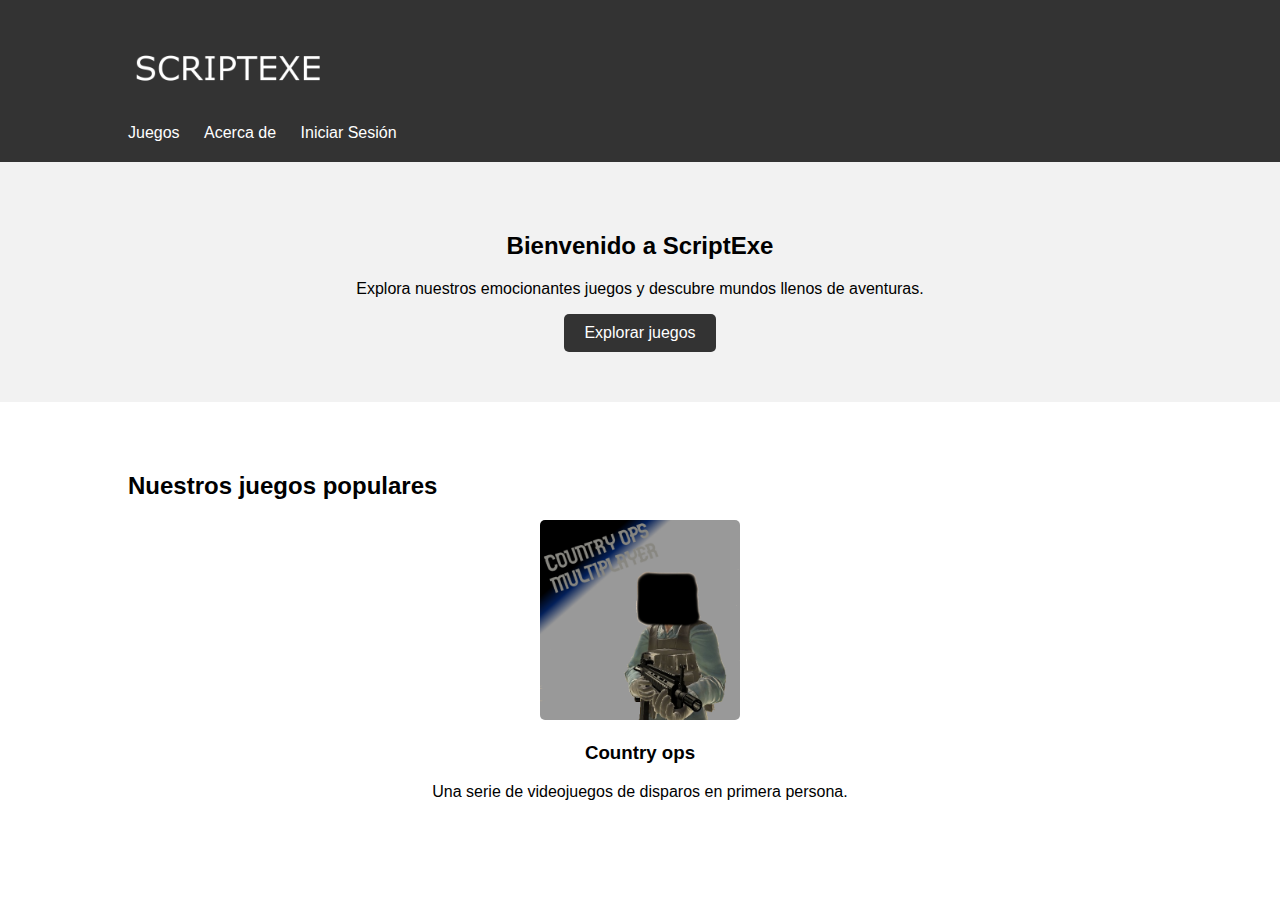
==== index.html @ 0865f9cb "Add files via upload" ====
<!DOCTYPE html>
<html lang="en">
<head>
  <meta charset="UTF-8">
  <meta name="viewport" content="width=device-width, initial-scale=1.0">
  <title>SCRIPTEXE</title>
  <link rel="stylesheet" href="styles.css">
  <link rel="icon" href="imagenes/icono/logo de Scriptexe.ico">
  
</head>
<body>
  <header>
    <div class="container">
      <a href="index.html">
        <img src="imagenes/icono/LOGO DE FONDO TRANSPARENTE.png" style="max-width: 200px; height: auto;">
      </a>
      <nav>
        <ul>
          <li><a href="informacion/juegos.html">Juegos</a></li>
          <li><a href="informacion/acerca.html">Acerca de</a></li>
          <li><a href="login.html" class="login-btn">Iniciar Sesión</a></li>
        </ul>
      </nav>
    </div>
  </header>

  <section id="banner">
    <div class="container">
      <h2>Bienvenido a ScriptExe</h2>
      <p>Explora nuestros emocionantes juegos y descubre mundos llenos de aventuras.</p>
      <a href="#" class="btn">Explorar juegos</a>
    </div>
  </section>

  <section id="games">
    <div class="container">
      <h2>Nuestros juegos populares</h2>
      <div class="game">
        <img src="imagenes/icono/icono(2).png" alt="Country ops">
        <h3>Country ops</h3>
        <p>Una serie de videojuegos de disparos en primera persona.</p>
      </div>
    </div>
  </section>

  

  
</body>
</html>
---- styles.css ----
/* Estilos generales */
body {
    font-family: Arial, sans-serif;
    margin: 0;
    padding: 0;
  }
  
  .container {
    width: 80%;
    margin: 0 auto;
  }
  
  header {
    background: #333;
    color: #fff;
    padding: 20px 0;
  }
  
  header h1 {
    margin: 0;
  }

  /* Estilos para el formulario de inicio de sesión */

#login {
    background-color: #f2f2f2;
    padding: 50px 0;
  }
  
  #login .container {
    text-align: center;
  }
  
  #login h2 {
    margin-bottom: 20px;
  }
  
  #login .form-group {
    margin-bottom: 20px;
  }
  
  #login input[type="email"],
  #login input[type="password"] {
    width: 300px;
    padding: 10px;
    border: 2px solid #ccc;
    border-radius: 20px;
    font-size: 16px;
  }
  
  #login button {
    padding: 10px 20px;
    border-radius: 20px;
    background-color: #333;
    color: #fff;
    border: none;
    font-size: 16px;
    cursor: pointer;
  }
  
  #login button:hover {
    background-color: #555;
  }
  
  /* Estilos para el footer */
  
  footer {
    background: #333;
    color: #fff;
    text-align: center;
    padding: 20px 0;
    position: absolute;
    bottom: 0;
    width: 100%;
  }

  /* Estilos para el formulario de creación de cuenta */

#signup .form-group input[type="email"],
#signup .form-group input[type="password"] {
  width: 300px;
  padding: 10px;
  border: 2px solid #ccc;
  border-radius: 20px;
  font-size: 16px;
}

#signup button {
  padding: 10px 20px;
  border-radius: 20px;
  background-color: #333;
  color: #fff;
  border: none;
  font-size: 16px;
  cursor: pointer;
}

#signup button:hover {
  background-color: #555;
}

  
  
  nav ul {
    list-style-type: none;
    margin: 0;
    padding: 0;
  }
  
  nav ul li {
    display: inline;
    margin-right: 20px;
  }
  
  nav ul li a {
    color: #fff;
    text-decoration: none;
  }
  
  section {
    padding: 50px 0;
  }
  
  #banner {
    background: #f2f2f2;
    text-align: center;
  }
  
  #banner h2 {
    margin-bottom: 20px;
  }
  
  .btn {
    display: inline-block;
    background: #333;
    color: #fff;
    padding: 10px 20px;
    text-decoration: none;
    border-radius: 5px;
  }
  
  #games {
    background: #fff;
  }
  
  .game {
    text-align: center;
    margin-bottom: 40px;
  }
  
  .game img {
    width: 200px;
    height: auto;
    border-radius: 5px;
  }
  
  footer {
    background: #333;
    color: #fff;
    text-align: center;
    padding: 20px 0;
    margin-top: 50px; /* Ajusta el valor según sea necesario */
  }
  
  /* Media query para dispositivos más pequeños */
  @media (max-width: 768px) {
    .container {
      width: 90%;
    }
  }
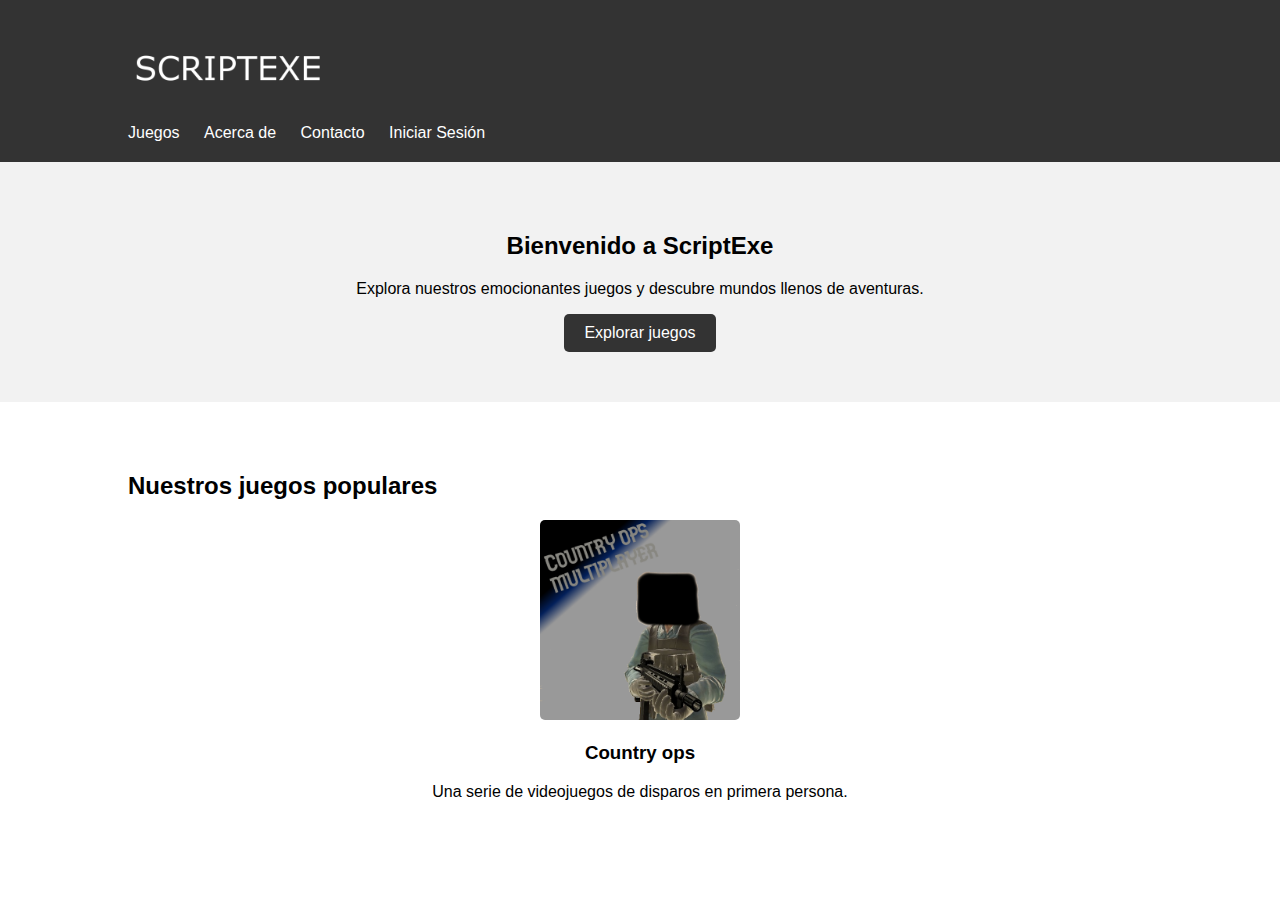
==== commit df0a4a2b: "Update index.html" ====
--- a/index.html
+++ b/index.html
@@ -16,8 +16,9 @@
       </a>
       <nav>
         <ul>
-          <li><a href="informacion/juegos.html">Juegos</a></li>
-          <li><a href="informacion/acerca.html">Acerca de</a></li>
+          <li><a href="juegos.html">Juegos</a></li>
+          <li><a href="acerca.html">Acerca de</a></li>
+          <li><a href="contacto.html">Contacto</a></li>
           <li><a href="login.html" class="login-btn">Iniciar Sesión</a></li>
         </ul>
       </nav>
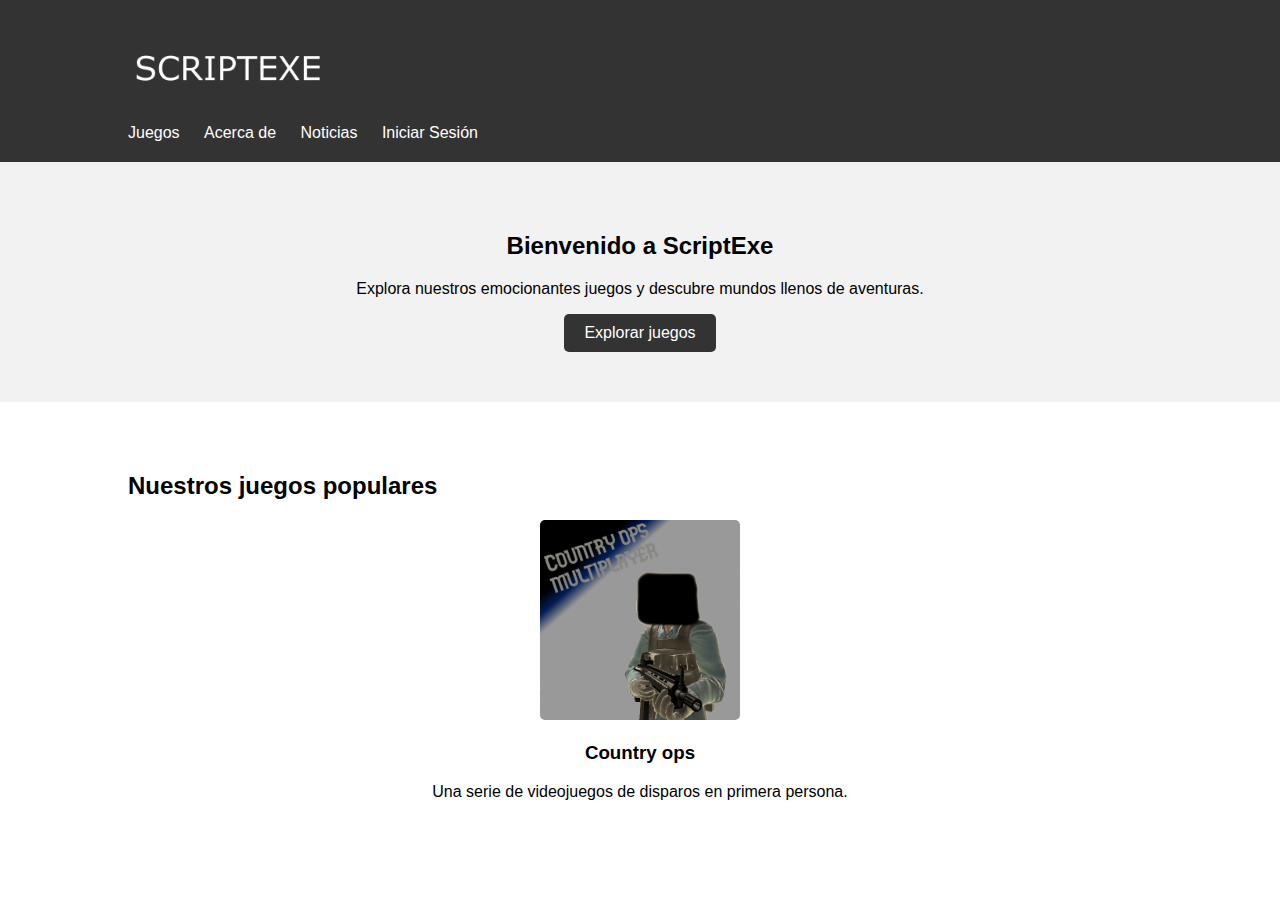
==== commit aebf1b4c: "Update index.html" ====
--- a/index.html
+++ b/index.html
@@ -16,9 +16,9 @@
       </a>
       <nav>
         <ul>
-          <li><a href="juegos.html">Juegos</a></li>
-          <li><a href="acerca.html">Acerca de</a></li>
-          <li><a href="contacto.html">Contacto</a></li>
+          <li><a href="informacion/juegos.html">Juegos</a></li>
+          <li><a href="informacion/acerca.html">Acerca de</a></li>
+          <li><a href="informacion/noticias.html">Noticias</a></li>
           <li><a href="login.html" class="login-btn">Iniciar Sesión</a></li>
         </ul>
       </nav>
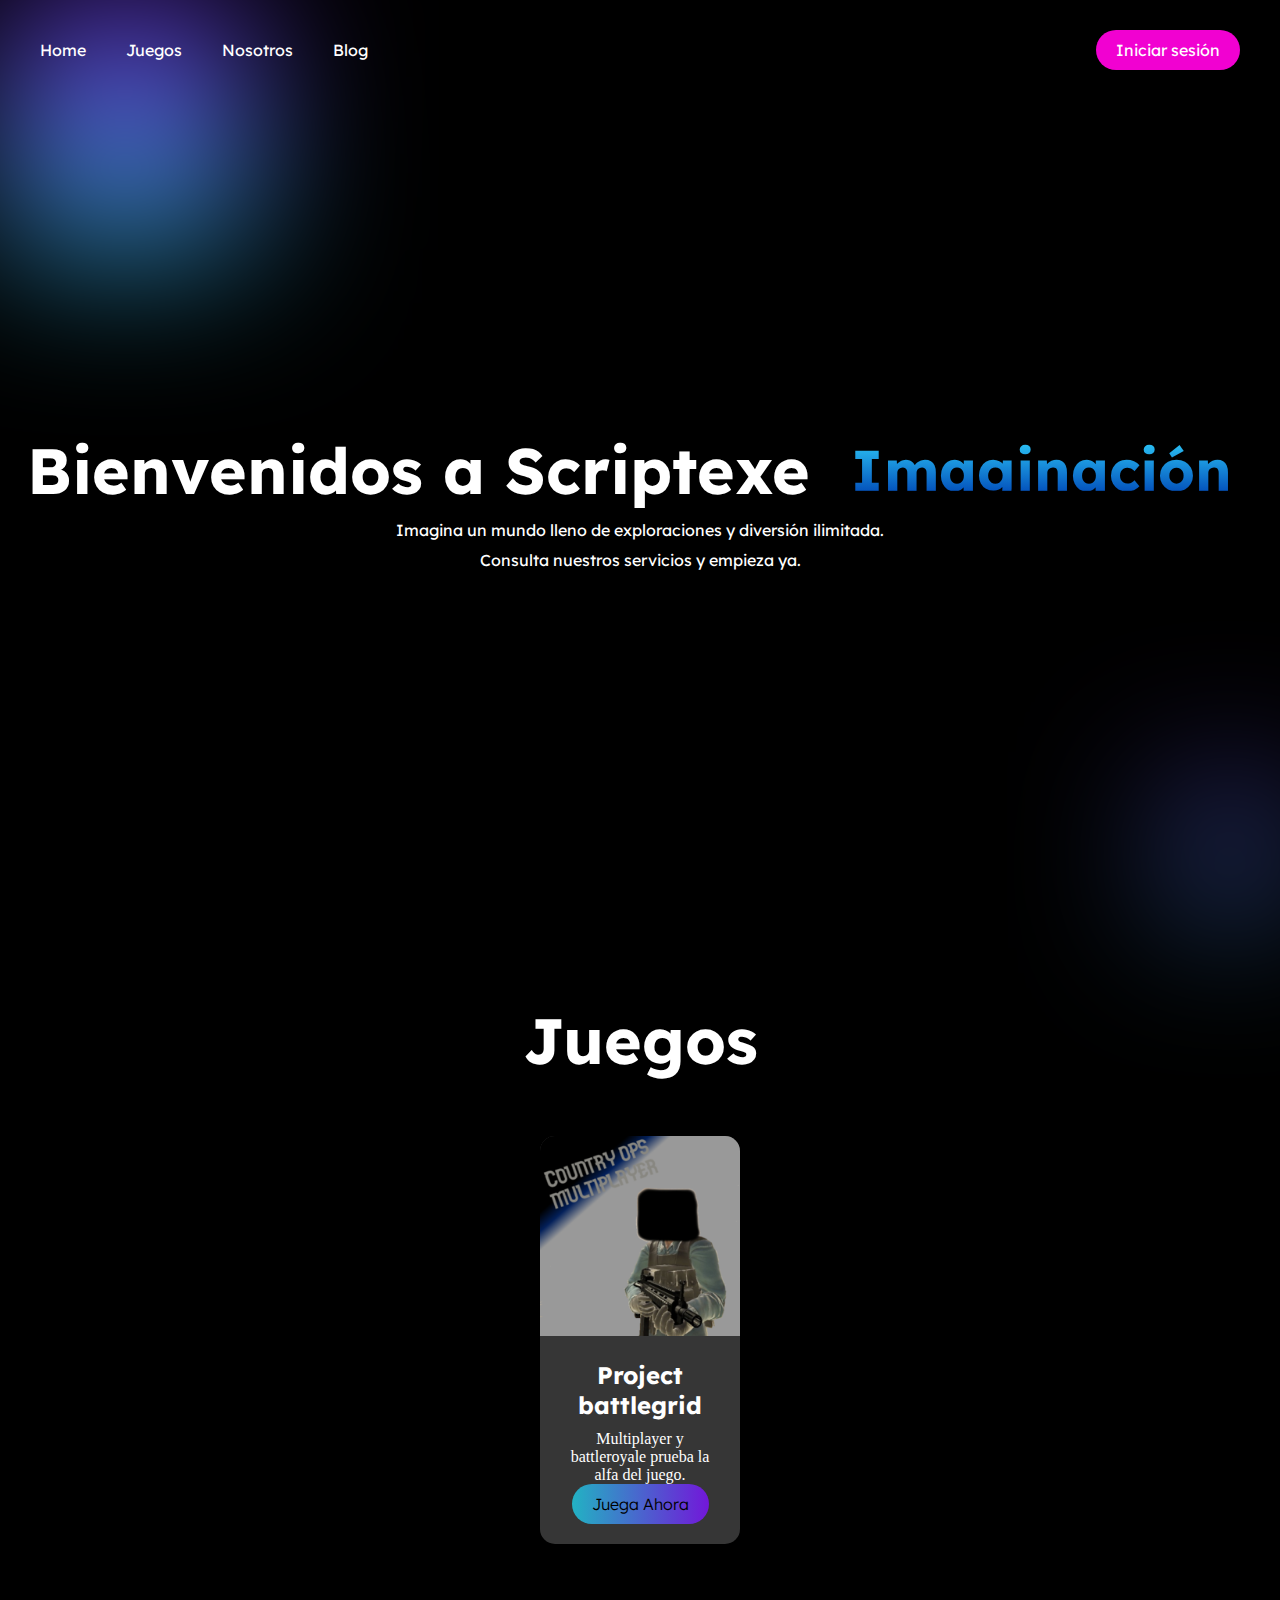
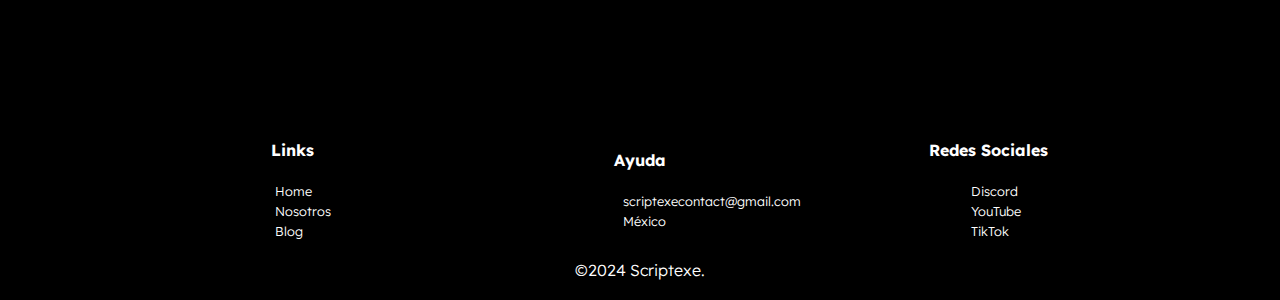
==== commit 21f28b03: "Add files via upload" ====
--- a/index.html
+++ b/index.html
@@ -1,51 +1,105 @@
-<!DOCTYPE html>
-<html lang="en">
-<head>
-  <meta charset="UTF-8">
-  <meta name="viewport" content="width=device-width, initial-scale=1.0">
-  <title>SCRIPTEXE</title>
-  <link rel="stylesheet" href="styles.css">
-  <link rel="icon" href="imagenes/icono/logo de Scriptexe.ico">
-  
-</head>
-<body>
-  <header>
-    <div class="container">
-      <a href="index.html">
-        <img src="imagenes/icono/LOGO DE FONDO TRANSPARENTE.png" style="max-width: 200px; height: auto;">
-      </a>
-      <nav>
-        <ul>
-          <li><a href="informacion/juegos.html">Juegos</a></li>
-          <li><a href="informacion/acerca.html">Acerca de</a></li>
-          <li><a href="informacion/noticias.html">Noticias</a></li>
-          <li><a href="login.html" class="login-btn">Iniciar Sesión</a></li>
-        </ul>
-      </nav>
-    </div>
-  </header>
-
-  <section id="banner">
-    <div class="container">
-      <h2>Bienvenido a ScriptExe</h2>
-      <p>Explora nuestros emocionantes juegos y descubre mundos llenos de aventuras.</p>
-      <a href="#" class="btn">Explorar juegos</a>
-    </div>
-  </section>
-
-  <section id="games">
-    <div class="container">
-      <h2>Nuestros juegos populares</h2>
-      <div class="game">
-        <img src="imagenes/icono/icono(2).png" alt="Country ops">
-        <h3>Country ops</h3>
-        <p>Una serie de videojuegos de disparos en primera persona.</p>
-      </div>
-    </div>
-  </section>
-
-  
-
-  
-</body>
-</html>
+<!DOCTYPE html>
+<html lang="es">
+  <head>
+    <meta charset="UTF-8" />
+    <meta name="viewport" content="width=device-width, initial-scale=1.0" />
+    <title>Scriptexe</title>
+    <link rel="stylesheet" href="styles.css" />
+  </head>
+  <body>
+    <section class="home">
+      <div class="bubble medium"></div>
+      <div class="bubble small right bottom"></div>
+
+      <header class="header">
+        <nav class="menu">
+          <ul>
+            <li><a href="#">Home</a></li>
+            <li><a href="servicios.html">Juegos</a></li>
+            <li><a href="#">Nosotros</a></li>
+            <li><a href="blog.html">Blog</a></li>
+          </ul>
+        </nav>
+        <nav class="menu">
+          <ul>
+            <li><a href="#" id="login-button" class="download">Iniciar sesión</a></li>
+          </ul>
+        </nav>
+      </header>
+      <article class="slider">
+        <h2>
+          Bienvenidos a Scriptexe
+          <span class="subtitle">
+            <span>Imaginación</span>
+            <span>Tecnología</span>
+            <span>Diversión</span>
+          </span>
+        </h2>
+        <p>Imagina un mundo lleno de exploraciones y diversión ilimitada.</p>
+        <p>Consulta nuestros servicios y empieza ya.</p>
+        
+      </article>
+
+      
+
+      <section class="pricing">
+        <h2>Juegos</h2>
+
+        <section class="game-container">
+          <div class="game-card">
+              <img src="imagenes/icono/icono(2).ico" alt="Logo del Juego" class="game-logo">
+              <div class="game-info">
+                  <h2>Project battlegrid</h2>
+                  <p>Multiplayer y battleroyale prueba la alfa del juego.</p>
+                  <button class="play-button">Juega Ahora</button>
+              </div>
+          </div>
+      </section>
+
+
+       
+
+      <footer class="footer">
+        <nav>
+          <ul class="menu-footer">
+            <h4>Links</h4>
+            <li><a href="#">Home</a></li>
+            <li><a href="#">Nosotros</a></li>
+            <li><a href="#">Blog</a></li>
+          </ul>
+          <ul class="menu-footer">
+            <h4>Ayuda</h4>
+            <li><a href="mailto:scriptexecontact@gmail.com">scriptexecontact@gmail.com</a></li>
+            <li><a href="#">México</a></li>
+          </ul>
+          <ul class="menu-footer">
+            <h4>Redes Sociales</h4>
+            <li><a href="#">Discord</a></li>
+            <li><a href="#">YouTube</a></li>
+            <li><a href="#">TikTok</a></li>
+          </ul>
+        </nav>
+        <p>©2024 Scriptexe.</p>
+      </footer>
+    </section>
+    <script>
+      document.getElementById('start-button').addEventListener('click', function () {
+        // Agregar clase para la animación de deslizamiento
+        document.body.classList.add('slide-up');
+        
+        // Esperar 1 segundo y luego redirigir al login
+        setTimeout(function () {
+          window.location.href = 'login.html';
+        }, 1000);
+      });
+
+      document.getElementById('login-button').addEventListener('click', function (event) {
+        event.preventDefault(); // Prevenir la navegación inmediata
+
+        // Mostrar el formulario de inicio de sesión con animación de deslizamiento hacia abajo
+        document.getElementById('login-form-container').classList.toggle('hidden');
+        document.getElementById('login-form-container').classList.toggle('slide-down');
+      });
+    </script>
+  </body>
+</html>
--- a/styles.css
+++ b/styles.css
@@ -1,171 +1,667 @@
-/* Estilos generales */
-body {
-    font-family: Arial, sans-serif;
-    margin: 0;
-    padding: 0;
-  }
-  
-  .container {
-    width: 80%;
-    margin: 0 auto;
-  }
-  
-  header {
-    background: #333;
-    color: #fff;
-    padding: 20px 0;
-  }
-  
-  header h1 {
-    margin: 0;
-  }
-
-  /* Estilos para el formulario de inicio de sesión */
-
-#login {
-    background-color: #f2f2f2;
-    padding: 50px 0;
-  }
-  
-  #login .container {
-    text-align: center;
-  }
-  
-  #login h2 {
-    margin-bottom: 20px;
-  }
-  
-  #login .form-group {
-    margin-bottom: 20px;
-  }
-  
-  #login input[type="email"],
-  #login input[type="password"] {
-    width: 300px;
-    padding: 10px;
-    border: 2px solid #ccc;
-    border-radius: 20px;
-    font-size: 16px;
-  }
-  
-  #login button {
-    padding: 10px 20px;
-    border-radius: 20px;
-    background-color: #333;
-    color: #fff;
-    border: none;
-    font-size: 16px;
-    cursor: pointer;
-  }
-  
-  #login button:hover {
-    background-color: #555;
-  }
-  
-  /* Estilos para el footer */
-  
-  footer {
-    background: #333;
-    color: #fff;
-    text-align: center;
-    padding: 20px 0;
-    position: absolute;
-    bottom: 0;
-    width: 100%;
-  }
-
-  /* Estilos para el formulario de creación de cuenta */
-
-#signup .form-group input[type="email"],
-#signup .form-group input[type="password"] {
-  width: 300px;
-  padding: 10px;
-  border: 2px solid #ccc;
-  border-radius: 20px;
-  font-size: 16px;
-}
-
-#signup button {
-  padding: 10px 20px;
-  border-radius: 20px;
-  background-color: #333;
-  color: #fff;
-  border: none;
-  font-size: 16px;
-  cursor: pointer;
-}
-
-#signup button:hover {
-  background-color: #555;
-}
-
-  
-  
-  nav ul {
-    list-style-type: none;
-    margin: 0;
-    padding: 0;
-  }
-  
-  nav ul li {
-    display: inline;
-    margin-right: 20px;
-  }
-  
-  nav ul li a {
-    color: #fff;
-    text-decoration: none;
-  }
-  
-  section {
-    padding: 50px 0;
-  }
-  
-  #banner {
-    background: #f2f2f2;
-    text-align: center;
-  }
-  
-  #banner h2 {
-    margin-bottom: 20px;
-  }
-  
-  .btn {
-    display: inline-block;
-    background: #333;
-    color: #fff;
-    padding: 10px 20px;
-    text-decoration: none;
-    border-radius: 5px;
-  }
-  
-  #games {
-    background: #fff;
-  }
-  
-  .game {
-    text-align: center;
-    margin-bottom: 40px;
-  }
-  
-  .game img {
-    width: 200px;
-    height: auto;
-    border-radius: 5px;
-  }
-  
-  footer {
-    background: #333;
-    color: #fff;
-    text-align: center;
-    padding: 20px 0;
-    margin-top: 50px; /* Ajusta el valor según sea necesario */
-  }
-  
-  /* Media query para dispositivos más pequeños */
-  @media (max-width: 768px) {
-    .container {
-      width: 90%;
-    }
-  }
-  +* {
+  margin: 0;
+  padding: 0;
+  box-sizing: border-box;
+}
+
+body,
+html {
+  width: 100%;
+  height: 100vh;
+  margin: 0;
+  padding: 0;
+  box-sizing: border-box;
+  background-color: rgb(0, 0, 0);
+}
+
+:root {
+  --color-principal: rgb(241, 1, 209);
+  --color-secundary: rgb(0, 225, 255);
+  --color-complementary: rgb(255, 177, 33);
+  --header-height: 100px;
+  --font-small: 1rem;
+  --font-medium: 1.4rem;
+  --font-big: 4rem;
+  --color-text: rgb(184, 176, 176);
+}
+/* ===================================== Importación de Tipografías ===================================== */
+@font-face {
+  font-family: "FontLight";
+  src: url("./assets/fonts/lexend/Lexend-Light.ttf") format("truetype");
+  font-weight: 100;
+  font-style: normal;
+  font-display: swap;
+}
+
+@font-face {
+  font-family: "FontRegular";
+  src: url("./assets/fonts/lexend/Lexend-Regular.ttf") format("truetype");
+  font-weight: 300;
+  font-style: normal;
+  font-display: swap;
+}
+@font-face {
+  font-family: "FontBold";
+  src: url("./assets/fonts/lexend/Lexend-Bold.ttf") format("truetype");
+  font-weight: 700;
+  font-style: normal;
+  font-display: swap;
+}
+
+button {
+  padding: 10px 20px;
+  border: none;
+  border-radius: 20px;
+  -webkit-border-radius: 20px;
+  -moz-border-radius: 20px;
+  -ms-border-radius: 20px;
+  -o-border-radius: 20px;
+  font-family: FontLight;
+  cursor: pointer;
+}
+
+.header {
+  width: 100%;
+  height: 100px;
+  display: flex;
+  justify-content: space-between;
+  align-items: center;
+  padding: 0px 40px;
+}
+
+.header a {
+  color: white;
+}
+
+ul {
+  display: flex;
+  gap: 40px;
+  list-style: none;
+}
+
+a {
+  text-decoration: none;
+  font-family: FontRegular;
+}
+
+.slider {
+  color: white;
+  width: 100%;
+  height: calc(100vh - 100px);
+  display: flex;
+  justify-content: center;
+  align-items: center;
+  flex-direction: column;
+  gap: 10px;
+}
+
+.slider h2 {
+  font-size: 4rem;
+  text-wrap: balance;
+  text-align: center;
+  font-family: FontBold;
+}
+
+.slider p {
+  font-family: FontRegular;
+}
+
+.slider button {
+  border-radius: 20px;
+  -webkit-border-radius: 20px;
+  -moz-border-radius: 20px;
+  -ms-border-radius: 20px;
+  -o-border-radius: 20px;
+  font-family: FontLight;
+}
+.slider button:hover {
+  background-color: var(--color-principal);
+  color: white;
+}
+
+a.download {
+  background-color: var(--color-principal);
+  padding: 10px 20px;
+  border-radius: 20px;
+  -webkit-border-radius: 20px;
+  -moz-border-radius: 20px;
+  -ms-border-radius: 20px;
+  -o-border-radius: 20px;
+}
+
+.home {
+  position: relative;
+  width: 100%;
+  height: 100vh;
+  z-index: 1;
+}
+
+:root {
+  --size-sm: 100px;
+  --size-md: 250px;
+  --size-bg: 400px;
+}
+.small {
+  width: var(--size-sm);
+  height: var(--size-sm);
+}
+.medium {
+  width: var(--size-md);
+  height: var(--size-md);
+}
+.big {
+  width: var(--size-bg);
+  height: var(--size-bg);
+}
+
+.left {
+  left: 0;
+}
+
+.right {
+  right: 0;
+}
+
+.bottom {
+  bottom: 0;
+}
+
+.top {
+  top: 0;
+}
+
+.bubble {
+  position: absolute;
+  background: rgb(34, 178, 195);
+  background: -moz-linear-gradient(
+    0deg,
+    rgba(34, 178, 195, 1) 0%,
+    rgba(114, 23, 217, 1) 100%
+  );
+  background: -webkit-linear-gradient(
+    0deg,
+    rgba(34, 178, 195, 1) 0%,
+    rgba(114, 23, 217, 1) 100%
+  );
+  background: linear-gradient(
+    0deg,
+    rgba(34, 178, 195, 1) 0%,
+    rgba(114, 23, 217, 1) 100%
+  );
+  z-index: -1;
+  filter: blur(80px);
+  -webkit-filter: blur(80px);
+  animation: bubble 10s infinite alternate;
+  -webkit-animation: bubble 10s infinite alternate;
+}
+
+@keyframes bubble {
+  from {
+    border-radius: 40% 50% 40% 30%;
+    -webkit-border-radius: 40% 50% 40% 30%;
+    -moz-border-radius: 40% 50% 40% 30%;
+    -ms-border-radius: 40% 50% 40% 30%;
+    -o-border-radius: 40% 50% 40% 30%;
+    scale: 0.5;
+  }
+  to {
+    border-radius: 30% 40% 50% 40%;
+    -webkit-border-radius: 30% 40% 50% 40%;
+    -moz-border-radius: 30% 40% 50% 40%;
+    -ms-border-radius: 30% 40% 50% 40%;
+    -o-border-radius: 30% 40% 50% 40%;
+    scale: 1;
+  }
+}
+
+:root {
+  --height-letter: 4rem;
+  --height-lettex1: calc(-1 * var(--height-letter));
+  --height-lettex2: calc(-1 * var(--height-letter) * 2);
+  --time-show-words: 5s;
+
+  --time-blur: 2s;
+  --bg-blur: rgba(0, 0, 0, 0.205);
+  --blur-px: 2px;
+}
+
+.subtitle {
+  width: auto;
+  height: var(--height-letter);
+  backdrop-filter: black;
+  display: inline-block;
+  flex-direction: column;
+  justify-content: center;
+  align-items: center;
+  overflow: hidden;
+}
+.subtitle span {
+  display: flex;
+  height: calc(var(--height-letter));
+  font-size: var(--height-letter);
+  scale: 0.9;
+}
+
+.subtitle span:first-child {
+  background: -webkit-linear-gradient(
+    rgb(50, 214, 255),
+    rgba(5, 100, 224, 0.842)
+  );
+  background-clip: text;
+  -webkit-background-clip: text;
+  -webkit-text-fill-color: transparent;
+  color: rgb(7, 65, 255);
+}
+.subtitle span:nth-child(2) {
+  background: -webkit-linear-gradient(rgb(58, 255, 255), rgb(123, 252, 129));
+  background-clip: text;
+  -webkit-background-clip: text;
+  -webkit-text-fill-color: transparent;
+  color: tomato;
+}
+.subtitle span:last-child {
+  background: -webkit-linear-gradient(rgb(247, 0, 255), rgb(253, 143, 229));
+  background-clip: text;
+  -webkit-background-clip: text;
+  -webkit-text-fill-color: transparent;
+  color: tomato;
+}
+
+.subtitle span:first-child {
+  animation: animation-transitions-words var(--time-show-words) infinite;
+  -webkit-animation: animation-transitions-words var(--time-show-words) infinite;
+}
+
+
+
+.words {
+  display: flex;
+  flex-direction: column;
+  color: paleturquoise;
+  height: 4rem;
+  background-color: blueviolet;
+  overflow: hidden;
+}
+
+@keyframes animation-transitions-words {
+  0% {
+    margin-top: var(--height-lettex2);
+  }
+  5% {
+    margin-top: var(--height-lettex1);
+  }
+  33% {
+    margin-top: var(--height-lettex1);
+  }
+  38% {
+    margin-top: var(--height-lettex2);
+  }
+  66% {
+    margin-top: var(--height-lettex2);
+  }
+  71% {
+    margin-top: 0px;
+  }
+  99.99% {
+    margin-top: 0px;
+  }
+  100% {
+    margin-top: var(--height-lettex2);
+  }
+}
+
+/* Style Pricing */
+
+.pricing {
+  position: relative;
+  width: 100%;
+  min-height: calc(100vh - 100px);
+  display: flex;
+  justify-content: space-between;
+  flex-direction: column;
+  align-items: center;
+  list-style: none;
+  padding: 0px 40px;
+  z-index: 0;
+  top: 100px;
+}
+
+.box-pricing {
+  display: flex;
+  width: 100%;
+  justify-content: space-between;
+}
+
+.card {
+  width: 25%;
+  color: white;
+  display: flex;
+  flex-direction: column;
+  justify-content: space-between;
+  align-items: center;
+  border-left: 1px solid white;
+  border-right: 1px solid white;
+  min-height: 500px;
+  scale: 0.9;
+  transition: 1s;
+  -webkit-transition: 1s;
+  -moz-transition: 1s;
+  -ms-transition: 1s;
+  -o-transition: 1s;
+}
+
+
+.card:hover {
+  background-color: rgba(0, 0, 0, 0.5);
+  backdrop-filter: blur(10px);
+  scale: 1;
+  transition: 1s;
+  -webkit-transition: 1s;
+  -moz-transition: 1s;
+  -ms-transition: 1s;
+  -o-transition: 1s;
+  border-color: blueviolet;
+}
+
+.card-package {
+  display: flex;
+  flex-direction: column;
+  justify-content: center;
+  align-items: center;
+  gap: 5px;
+}
+
+.card ul {
+  list-style: none;
+  display: flex;
+  flex-direction: column;
+  justify-content: center;
+  align-items: center;
+}
+
+span.price-before {
+  color: rgb(146, 143, 143);
+  font-family: FontLight;
+}
+span.price-now {
+  font-family: FontBold;
+  color: rgb(27, 194, 27);
+  font-size: 1.4rem;
+}
+span.name-content {
+  font-family: FontLight;
+  display: flex;
+  justify-content: center;
+  padding: 20px;
+}
+
+.card-list {
+  width: 80%;
+}
+
+.card-list ul {
+  display: flex;
+  flex-direction: column;
+  gap: 5px;
+  list-style: disc;
+  justify-content: left;
+  align-items: start;
+}
+.card-list p {
+  font-family: FontLight;
+  font-size: 0.8rem;
+}
+.card-list span {
+  font-size: 0.8rem;
+  color: gray;
+  font-family: FontLight;
+}
+
+.card a {
+  background-color: white;
+  padding: 10px 20px;
+  font-size: var(--font-small);
+  border-radius: 20px;
+  -webkit-border-radius: 20px;
+  -moz-border-radius: 20px;
+  -ms-border-radius: 20px;
+  -o-border-radius: 20px;
+}
+.card a:hover {
+  background-color: var(--color-complementary);
+  color: rgb(0, 0, 0);
+}
+
+.icon svg {
+  width: 40px;
+}
+
+span.name-package {
+  font-size: 1.4rem;
+  font-family: FontBold;
+}
+.card:nth-child(1) .icon {
+  color: var(--color-principal);
+}
+.card:nth-child(2) .icon {
+  color: var(--color-secundary);
+}
+
+.card:nth-child(3) .icon {
+  color: var(--color-complementary);
+}
+
+.card:nth-child(1) span.name-package {
+  color: var(--color-principal);
+}
+.card:nth-child(2) span.name-package {
+  color: var(--color-secundary);
+}
+
+.card:nth-child(3) span.name-package {
+  color: var(--color-complementary);
+}
+
+/* Styles Ads */
+
+.ads {
+  position: relative;
+  width: 100%;
+  height: calc(100vh - 100px);
+  color: white;
+  display: flex;
+  justify-content: space-around;
+  align-items: center;
+  padding: 0px 40px;
+  z-index: 0;
+  top: 100px;
+}
+.ads article {
+  width: 40%;
+  gap: 10px;
+  display: flex;
+  flex-direction: column;
+  align-items: center;
+}
+
+.ads button {
+  background-color: var(--color-complementary);
+}
+
+.ads h3 {
+  width: 100%;
+  font-family: FontRegular;
+  font-size: 1.4rem;
+  color: var(--color-complementary);
+  text-align: left;
+}
+
+.ads p {
+  font-family: FontLight;
+  font-size: 1rem;
+  text-wrap: balance;
+}
+
+.video {
+  position: relative;
+  width: 100%;
+  height: 100%;
+  display: flex;
+  justify-content: center;
+  align-items: center;
+  scale: 0.9;
+  transition: 1s;
+  -webkit-transition: 1s;
+  -moz-transition: 1s;
+  -ms-transition: 1s;
+  -o-transition: 1s;
+}
+.video:hover {
+  scale: 1;
+}
+
+.video video {
+  width: 100%;
+  height: 100%;
+  object-fit: cover;
+  border-radius: 20px;
+  -webkit-border-radius: 20px;
+  -moz-border-radius: 20px;
+  -ms-border-radius: 20px;
+  -o-border-radius: 20px;
+}
+
+/* Style Footer */
+.footer {
+  position: relative;
+  display: flex;
+  justify-content: space-around;
+  flex-direction: column;
+  justify-content: center;
+  align-items: center;
+  color: white;
+  width: 100%;
+  height: auto;
+  gap: 20px;
+  top: 0px;
+  z-index: 1;
+  top: 100px;
+  padding: 20px;
+}
+
+.footer nav {
+  display: flex;
+  justify-content: center;
+  width: 100%;
+}
+.footer h4 {
+  font-family: FontBold;
+  font-size: 1rem;
+  padding: 20px;
+}
+.footer a {
+  color: white;
+  font-family: FontLight;
+  font-size: 0.8rem;
+}
+.footer a:hover {
+  color: var(--color-principal);
+}
+
+.footer p {
+  text-align: center;
+  font-family: FontLight;
+  font-size: var(--font-small);
+}
+.footer ul {
+  width: 30%;
+  flex-direction: column;
+  display: flex;
+  justify-content: center;
+  align-items: center;
+  gap: 2px;
+}
+
+.footer li {
+  width: 10%;
+}
+
+h2 {
+  font-size: var(--font-big);
+  color: white;
+  font-family: FontBold;
+}
+
+
+/* Añade esto a tu styles.css */
+@keyframes slideUp {
+  0% {
+    transform: translateY(100%);
+    opacity: 0;
+  }
+  100% {
+    transform: translateY(0);
+    opacity: 1;
+  }
+}
+
+body.slide-up {
+  animation: slideUp 1s ease-out forwards;
+}
+
+
+
+.game-container {
+  display: flex;
+  justify-content: center;
+  align-items: center;
+  width: 100%;
+}
+
+.game-card {
+  background: rgb(54, 54, 54);
+  border-radius: 15px;
+  box-shadow: 0 4px 8px rgba(0,0,0,0.1);
+  overflow: hidden;
+  max-width: 200px;
+  text-align: center;
+  margin: 20px;
+}
+
+.game-logo {
+  width: 100%;
+  height: auto;
+}
+
+.game-info {
+  padding: 20px;
+}
+
+.game-info h2 {
+  margin: 0 0 10px;
+  font-size: 24px;
+  color: #ffffff;
+}
+
+.game-info p {
+  font-size: 16px;
+  color: #ffffff;
+}
+
+.play-button {
+  background: linear-gradient(90deg, rgba(34, 178, 195, 1) 0%, rgba(114, 23, 217, 1) 100%);
+  border: none;
+  color: rgb(0, 0, 0);
+  padding: 10px 20px;
+  font-size: 16px;
+  border-radius: 25px;
+  cursor: pointer;
+  transition: background 0.3s;
+}
+
+.play-button:hover {
+  background: linear-gradient(90deg, rgba(114, 23, 217, 1) 0%, rgba(34, 178, 195, 1) 100%);
+}
+
+
+
